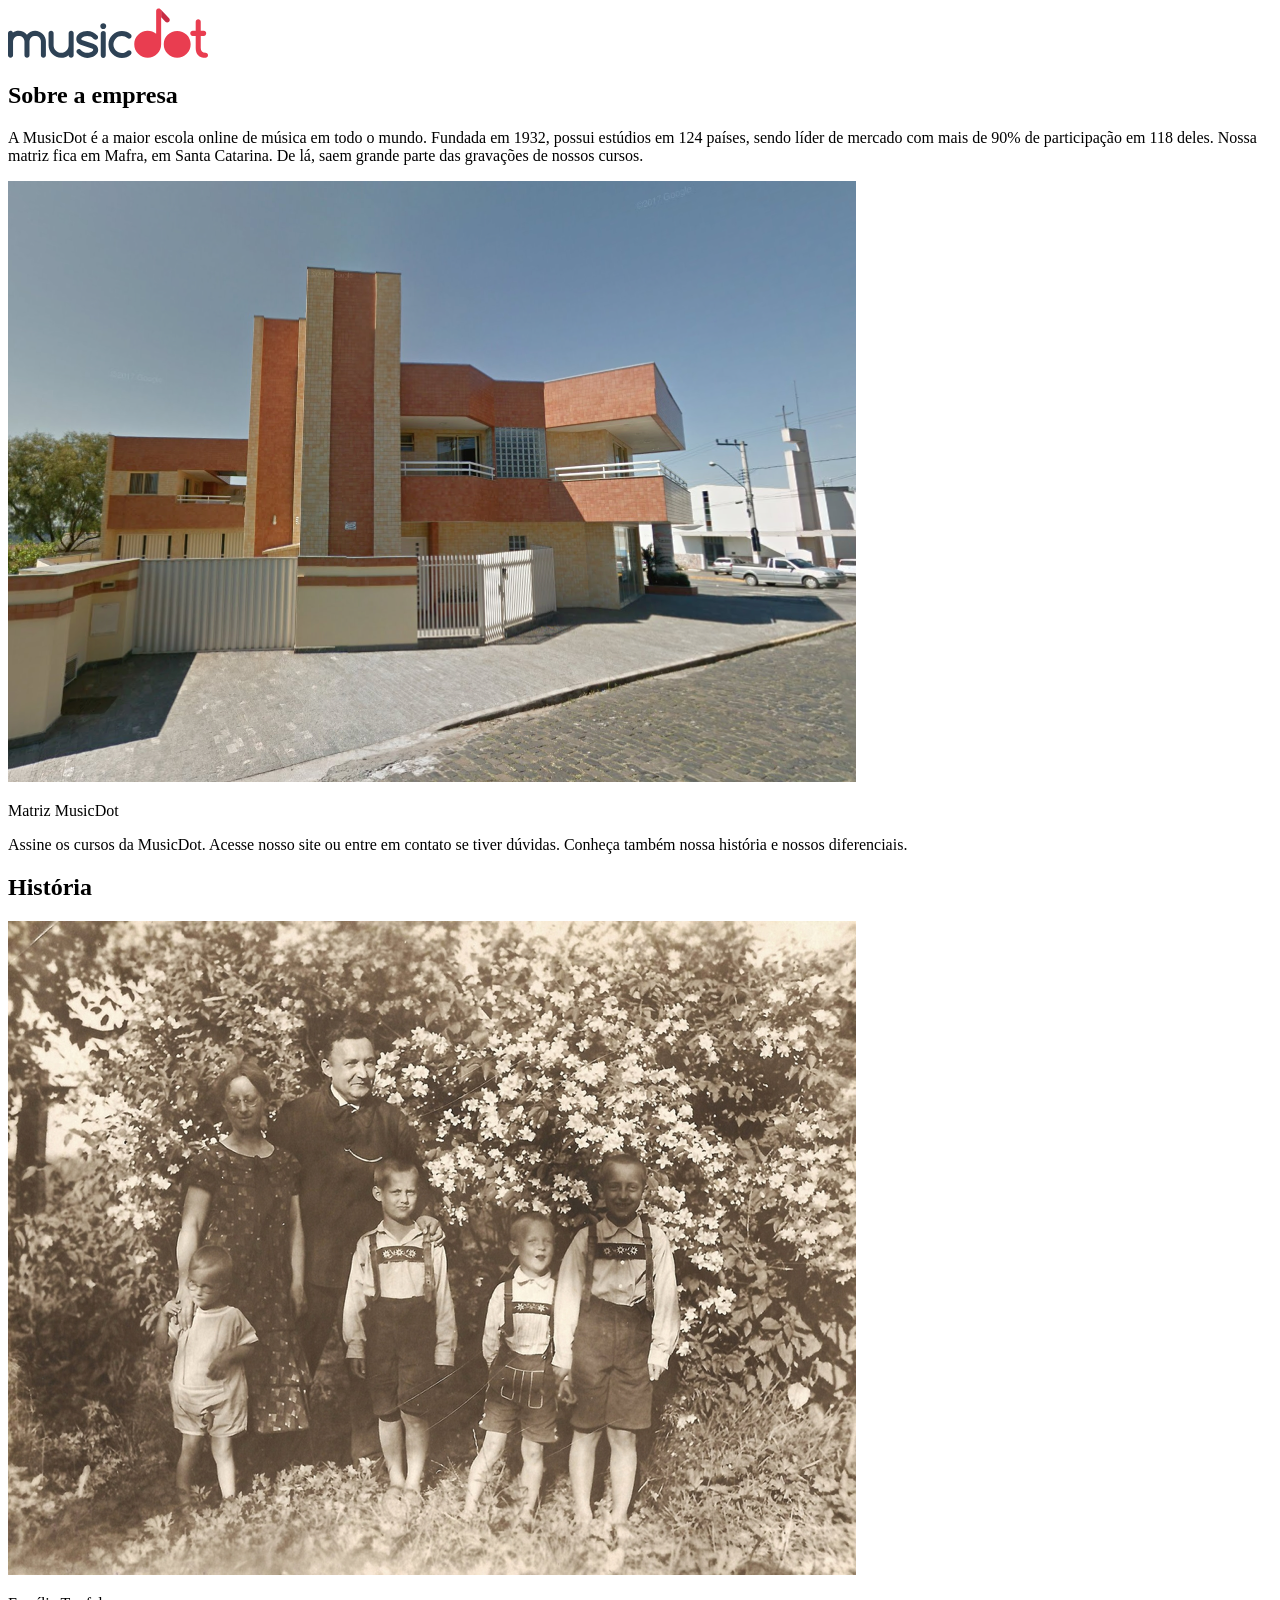
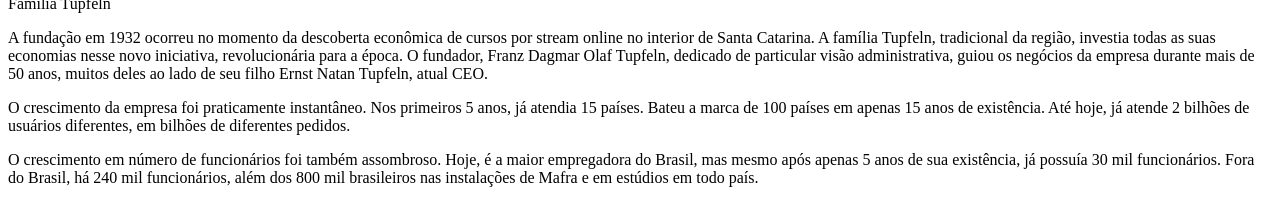
==== sobre.html @ a7ab447a "Update sobre.html" ====
<!DOCTYPE html>
<html lang="pt-BR">
<head>
  <meta charset="UTF-8">
  <meta name="viewport" content="width=device-width, initial-scale=1.0">
  <title>MusicDot | Sobre a empresa</title>
  <link <link rel="icon" href="img/favicon.ico" type="image/x-icon">
</head>
<body>

  <header>
    <img src="img/logo.svg" alt="Logo MusicDot" class="logo">
  </header>

  <main>
    <section class="sobre">
      <h2>Sobre a empresa</h2>
      <p>
        A MusicDot é a maior escola online de música em todo o mundo. Fundada em 1932, possui estúdios em 124 países, sendo líder de mercado com mais de 90% de participação em 118 deles. 
        Nossa matriz fica em Mafra, em Santa Catarina. De lá, saem grande parte das gravações de nossos cursos.
      </p>
      <img src="img/matriz-musicdot.png" alt="Matriz MusicDot" class="imagem">
      <p class="legenda">Matriz MusicDot</p>
      <p>
        Assine os cursos da MusicDot. Acesse nosso site ou entre em contato se tiver dúvidas. Conheça também nossa história e nossos diferenciais.
      </p>
    </section>

    <section class="historia">
      <h2>História</h2>
      <img src="img/familia-tupfeln.jpg" alt="Família Tupfeln" class="imagem">
      <p class="legenda">Família Tupfeln</p>
      <p>
        A fundação em 1932 ocorreu no momento da descoberta econômica de cursos por stream online no interior de Santa Catarina. A família Tupfeln, tradicional da região, investia todas as suas economias nesse novo iniciativa, revolucionária para a época.
        O fundador, Franz Dagmar Olaf Tupfeln, dedicado de particular visão administrativa, guiou os negócios da empresa durante mais de 50 anos, muitos deles ao lado de seu filho Ernst Natan Tupfeln, atual CEO.
      </p>
      <p>
        O crescimento da empresa foi praticamente instantâneo. Nos primeiros 5 anos, já atendia 15 países. Bateu a marca de 100 países em apenas 15 anos de existência. Até hoje, já atende 2 bilhões de usuários diferentes, em bilhões de diferentes pedidos.
      </p>
      <p>
        O crescimento em número de funcionários foi também assombroso. Hoje, é a maior empregadora do Brasil, mas mesmo após apenas 5 anos de sua existência, já possuía 30 mil funcionários. Fora do Brasil, há 240 mil funcionários, além dos 800 mil brasileiros nas instalações de Mafra e em estúdios em todo país.
      </p>
    </section>
  </main>

</body>
</html>
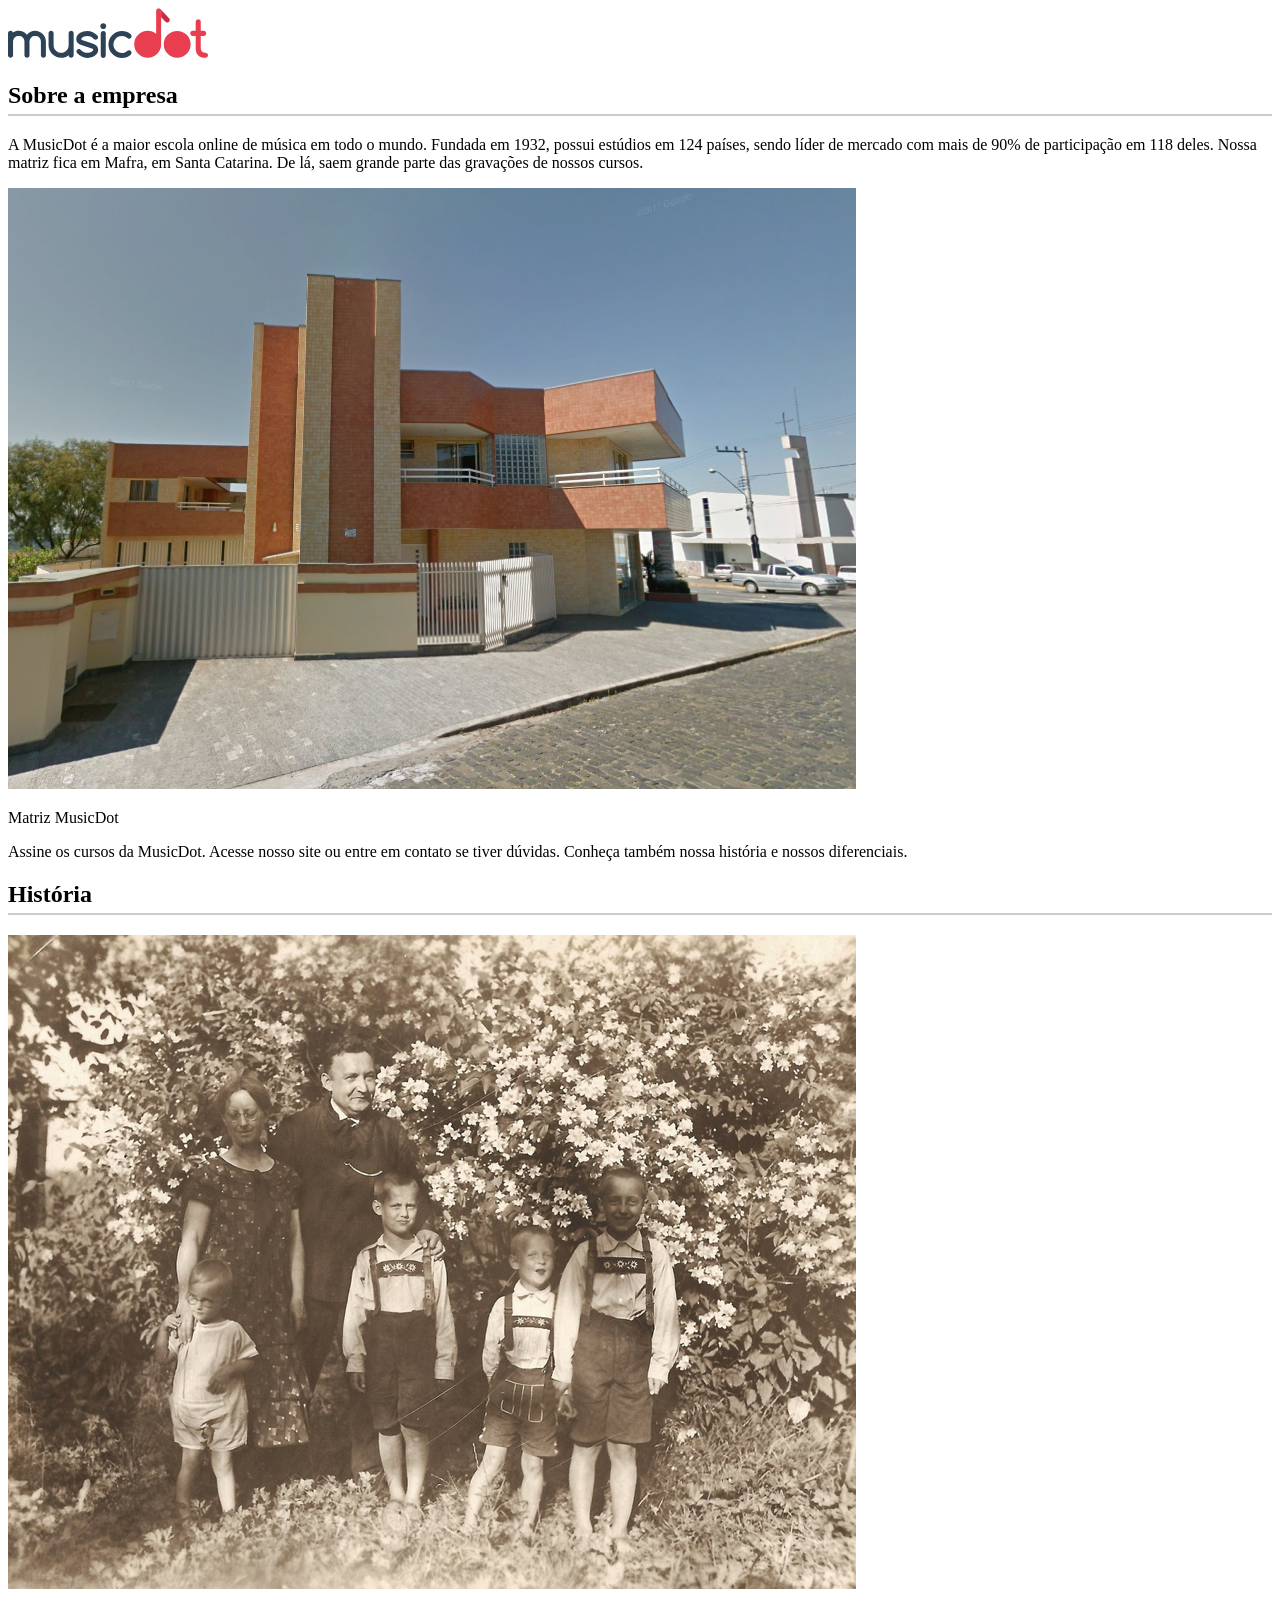
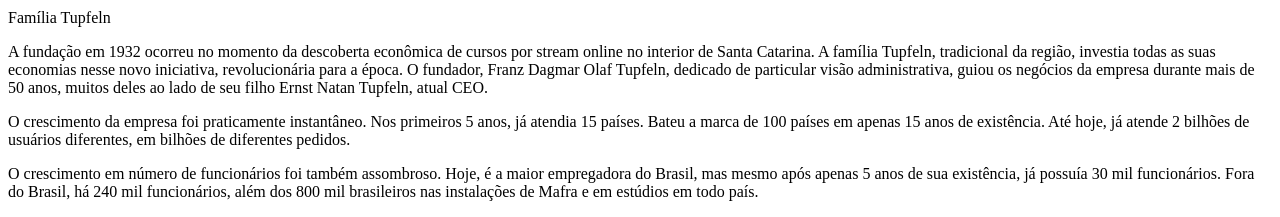
==== commit c3d55eaa: "Update sobre.html" ====
--- a/sobre.html
+++ b/sobre.html
@@ -5,6 +5,7 @@
   <meta name="viewport" content="width=device-width, initial-scale=1.0">
   <title>MusicDot | Sobre a empresa</title>
   <link <link rel="icon" href="img/favicon.ico" type="image/x-icon">
+<link rel="stylesheet" href="css/style.css">
 </head>
 <body>
 
--- a/css/style.css
+++ b/css/style.css
@@ -0,0 +1,19 @@
+h1 {
+    color: #3D3D3D;
+    background-color: #E1EDF2;
+}
+
+h2, h3, h4, h5, h6 {
+    border-bottom: 2px solid #ccc;
+    padding-bottom: 5px;
+}
+
+figure {
+    display: flex;
+    flex-direction: column;
+    align-items: center;
+    background-color: whitesmoke;
+    color: lightgrey;
+    padding: 10px;
+    margin: 10px 0;
+}
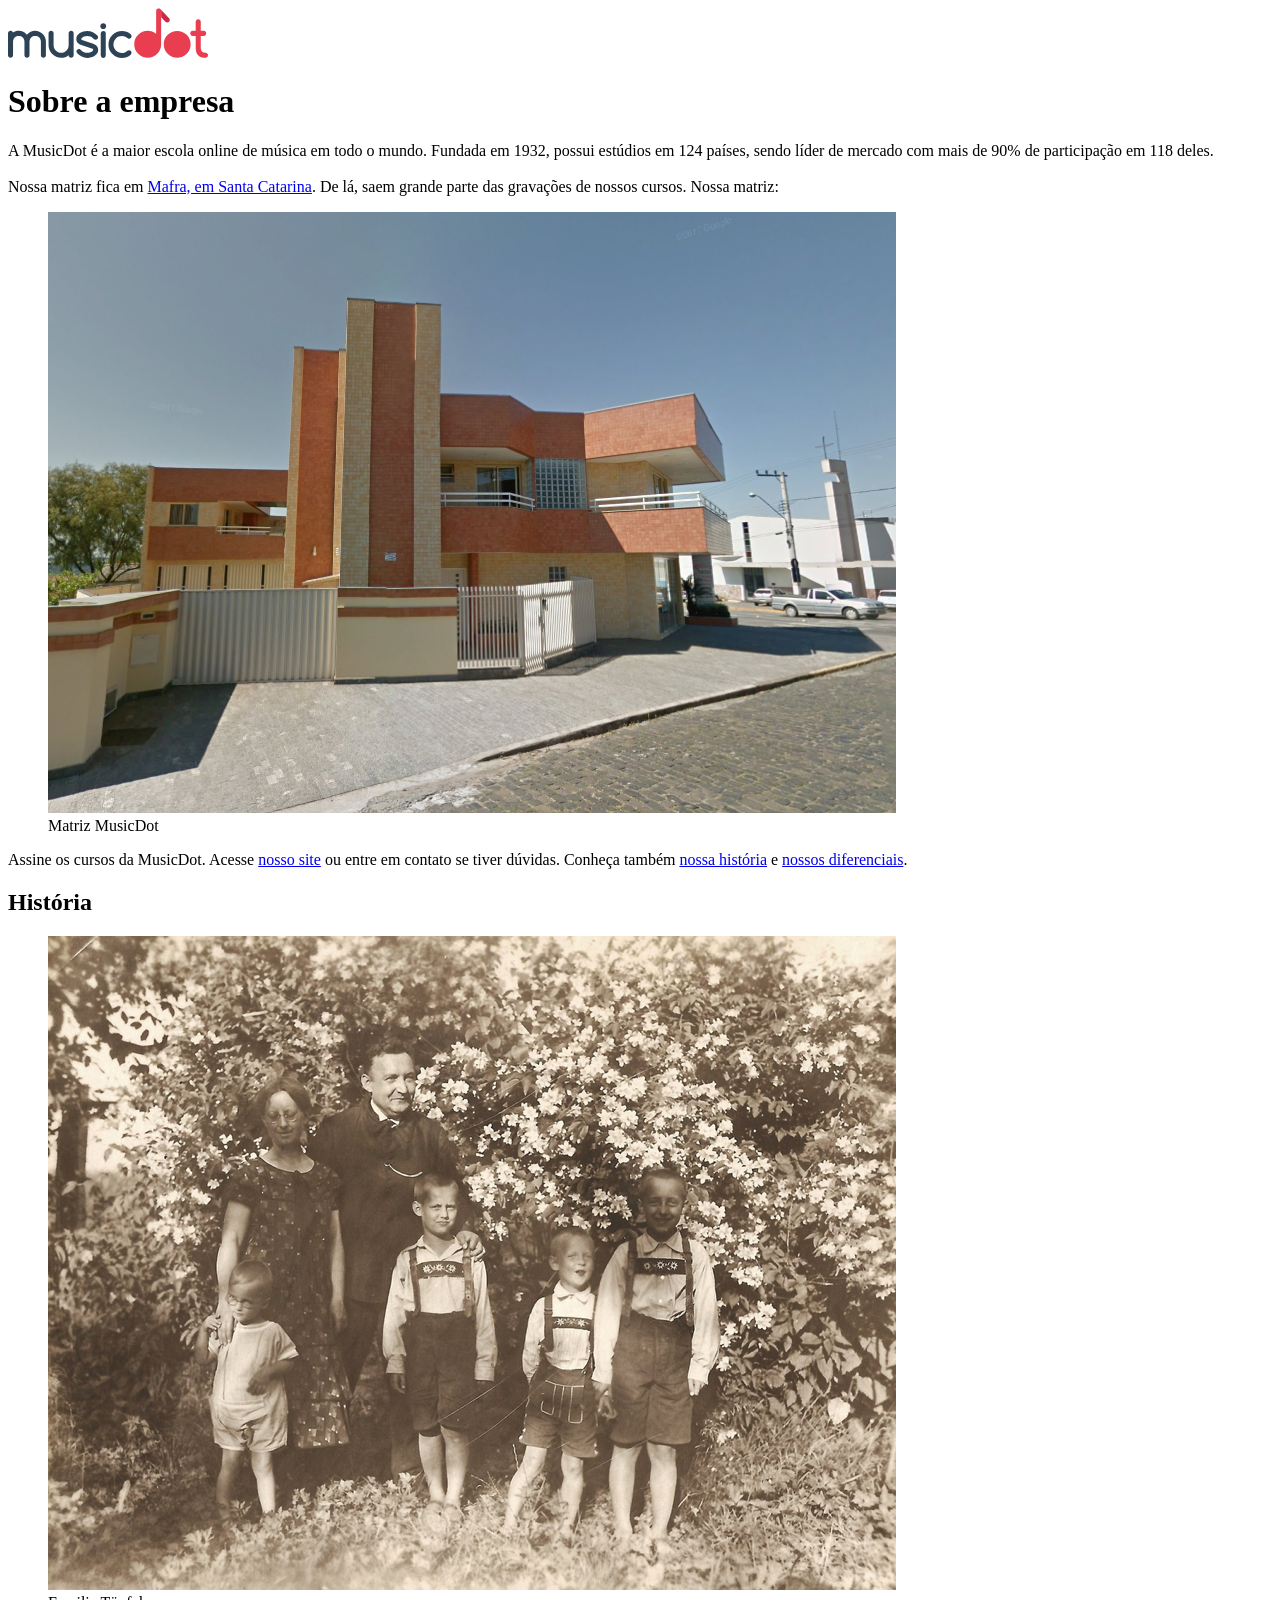
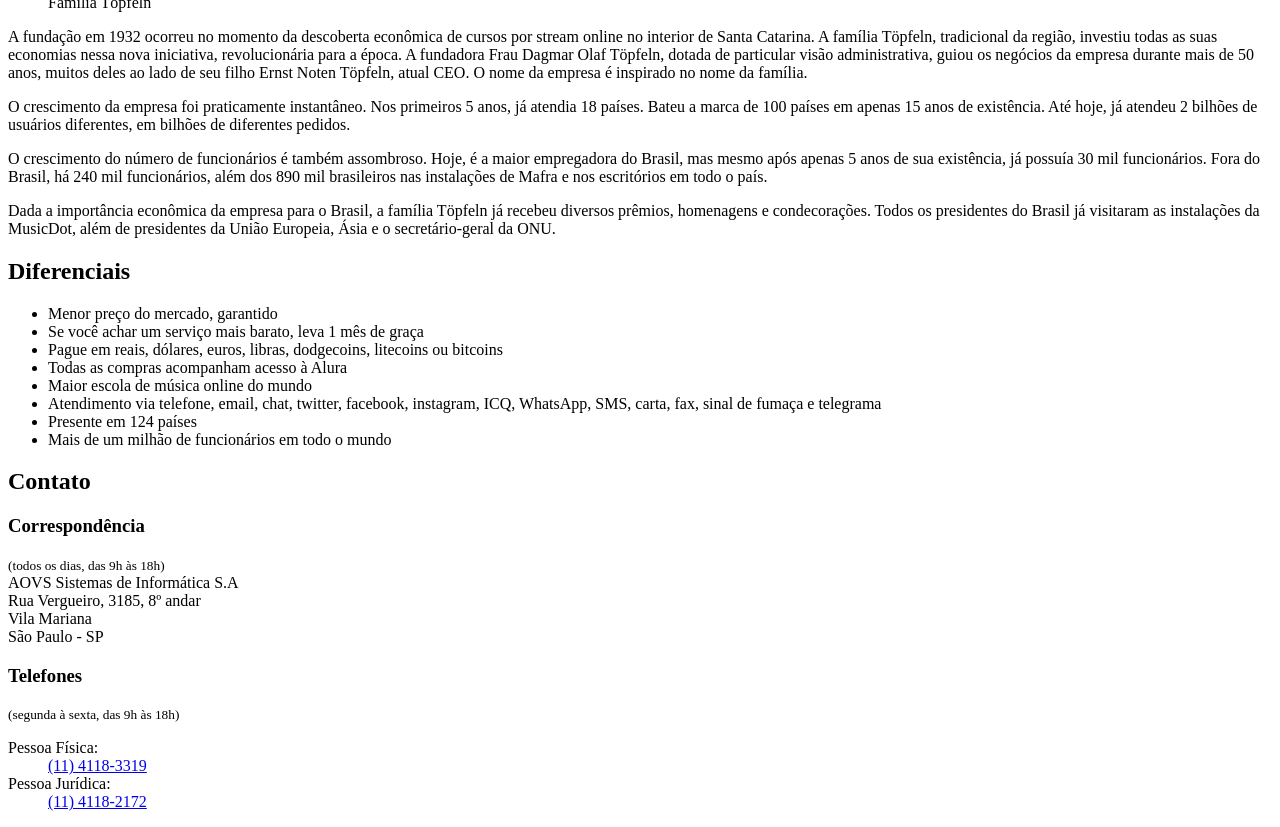
==== commit 855cafbd: "Atualização music dot" ====
--- a/sobre.html
+++ b/sobre.html
@@ -1,48 +1,82 @@
-<!DOCTYPE html>
-<html lang="pt-BR">
-<head>
-  <meta charset="UTF-8">
-  <meta name="viewport" content="width=device-width, initial-scale=1.0">
-  <title>MusicDot | Sobre a empresa</title>
-  <link <link rel="icon" href="img/favicon.ico" type="image/x-icon">
-<link rel="stylesheet" href="css/style.css">
-</head>
-<body>
-
-  <header>
-    <img src="img/logo.svg" alt="Logo MusicDot" class="logo">
-  </header>
-
-  <main>
-    <section class="sobre">
-      <h2>Sobre a empresa</h2>
-      <p>
-        A MusicDot é a maior escola online de música em todo o mundo. Fundada em 1932, possui estúdios em 124 países, sendo líder de mercado com mais de 90% de participação em 118 deles. 
-        Nossa matriz fica em Mafra, em Santa Catarina. De lá, saem grande parte das gravações de nossos cursos.
-      </p>
-      <img src="img/matriz-musicdot.png" alt="Matriz MusicDot" class="imagem">
-      <p class="legenda">Matriz MusicDot</p>
-      <p>
-        Assine os cursos da MusicDot. Acesse nosso site ou entre em contato se tiver dúvidas. Conheça também nossa história e nossos diferenciais.
-      </p>
-    </section>
-
-    <section class="historia">
-      <h2>História</h2>
-      <img src="img/familia-tupfeln.jpg" alt="Família Tupfeln" class="imagem">
-      <p class="legenda">Família Tupfeln</p>
-      <p>
-        A fundação em 1932 ocorreu no momento da descoberta econômica de cursos por stream online no interior de Santa Catarina. A família Tupfeln, tradicional da região, investia todas as suas economias nesse novo iniciativa, revolucionária para a época.
-        O fundador, Franz Dagmar Olaf Tupfeln, dedicado de particular visão administrativa, guiou os negócios da empresa durante mais de 50 anos, muitos deles ao lado de seu filho Ernst Natan Tupfeln, atual CEO.
-      </p>
-      <p>
-        O crescimento da empresa foi praticamente instantâneo. Nos primeiros 5 anos, já atendia 15 países. Bateu a marca de 100 países em apenas 15 anos de existência. Até hoje, já atende 2 bilhões de usuários diferentes, em bilhões de diferentes pedidos.
-      </p>
-      <p>
-        O crescimento em número de funcionários foi também assombroso. Hoje, é a maior empregadora do Brasil, mas mesmo após apenas 5 anos de sua existência, já possuía 30 mil funcionários. Fora do Brasil, há 240 mil funcionários, além dos 800 mil brasileiros nas instalações de Mafra e em estúdios em todo país.
-      </p>
-    </section>
-  </main>
-
-</body>
-</html>
+<!DOCTYPE html>
+<html lang="pt-br">
+<head>
+    <meta charset="UTF-8">
+    <meta name="viewport" content="width=device-width, initial-scale=1.0">
+    <title>Sobre MusicDot</title>
+    <link rel="icon" href="img/favicon.ico" type="image/x-icon">
+    <link rel="stylesheet" href="sobre.css">
+    
+</head>
+<body>
+    
+
+    <img src="img/logo.svg" alt="Logo da MusicDot com o texto 'music' em cinza e 'dot' em vermelho com d sendo estilizado para parecer uma nota musical">
+
+    <h1 class="coloridos" >Sobre a empresa</h1>
+
+    <p>A MusicDot é a maior escola online de música em todo o mundo. Fundada em 1932, possui estúdios em 124 países, sendo líder de mercado com mais de 90% de participação em 118 deles. <br><br>Nossa matriz fica em <a href=" http://maps.google.com.br/?q=190,GabrielDequech,Mafra,SC
+">Mafra, em Santa Catarina</a>. De lá, saem grande parte das gravações de nossos cursos. Nossa matriz:</p>
+
+    <figure id="matriz">
+    <img src="img/matriz-musicdot.png" alt="Prédio moderno da matriz da MusicDot em Mafra, Santa Catarina, com fachada em tons de bege e laranja, portão branco e calçada de pedras">
+    <figcaption>Matriz MusicDot</figcaption>
+    </figure>
+
+    <p>Assine os cursos da MusicDot. Acesse <a href="index.html">nosso site</a> ou entre em contato se tiver dúvidas. Conheça também <a href="#H">nossa história</a> e <a href="#d">nossos diferenciais</a>.</p>
+
+    <h2 id="H">História</h2>
+
+    <figure id="familia">
+        <img src="img/familia-tupfeln.jpg" alt="Fotografia antiga em sépia da família Töpfeln com seis pessoas posando ao ar livre, em frente a um arbusto florido. Três crianças estão vestindo roupas tradicionais alemãs.">
+        <figcaption>Familia Töpfeln</figcaption>
+    </figure>
+
+    <p>A fundação em 1932 ocorreu no momento da descoberta econômica de cursos por stream online no interior de Santa Catarina. A família Töpfeln, tradicional da região, investiu todas as suas economias nessa nova iniciativa, revolucionária para a época. A fundadora Frau Dagmar Olaf Töpfeln, dotada de particular visão administrativa, guiou os negócios da empresa durante mais de 50 anos, muitos deles ao lado de seu filho Ernst Noten Töpfeln, atual CEO. O nome da empresa é inspirado no nome da família.</p>
+    <p>O crescimento da empresa foi praticamente instantâneo. Nos primeiros 5 anos, já atendia 18 países. Bateu a marca de 100 países em apenas 15 anos de existência. Até hoje, já atendeu 2 bilhões de usuários diferentes, em bilhões de diferentes pedidos.</p>
+    <p>O crescimento do número de funcionários é também assombroso. Hoje, é a maior empregadora do Brasil, mas mesmo após apenas 5 anos de sua existência, já possuía 30 mil funcionários. Fora do Brasil, há 240 mil funcionários, além dos 890 mil brasileiros nas instalações de Mafra e nos escritórios em todo o país.</p>
+    <p>Dada a importância econômica da empresa para o Brasil, a família Töpfeln já recebeu diversos prêmios, homenagens e condecorações. Todos os presidentes do Brasil já visitaram as instalações da MusicDot, além de presidentes da União Europeia, Ásia e o secretário-geral da ONU.</p>
+    <h2 id="d">Diferenciais</h2>
+    <ul>
+        <li>Menor preço do mercado, garantido</li>
+        <li>Se você achar um serviço mais barato, leva 1 mês de graça</li>
+        <li>Pague em reais, dólares, euros, libras, dodgecoins, litecoins ou bitcoins</li>
+        <li>Todas as compras acompanham acesso à Alura</li>
+        <li>Maior escola de música online do mundo</li>
+        <li>Atendimento via telefone, email, chat, twitter, facebook, instagram, ICQ, WhatsApp, SMS, carta, fax, sinal de fumaça e telegrama</li>
+        <li>Presente em 124 países</li>
+        <li>Mais de um milhão de funcionários em todo o mundo</li>
+    </ul>
+
+    <h2 class="coloridos">Contato</h2>
+    <section>
+    <h3>Correspondência</h3>   
+  
+    <p>
+        <small>(todos os dias, das 9h às 18h)</small><br>
+        AOVS Sistemas de Informática S.A <br>
+        Rua Vergueiro, 3185, 8º andar<br>
+        Vila Mariana<br>
+        São Paulo - SP
+    </p>
+</section>
+
+<section>
+  <h3>Telefones</h3>
+  <small>(segunda à sexta, das 9h às 18h)</small>
+  <dl>
+    <dt>Pessoa Física:</dt>
+    <dd><a href="tel:+551141183319">(11) 4118-3319</a></dd>
+    <dt>Pessoa Jurídica:</dt>
+    <dd><a href="tel:+551141182172">(11) 4118-2172</a></dd>
+  </dl>
+</section>
+
+</body>
+</html>
+
+
+
+
+
+
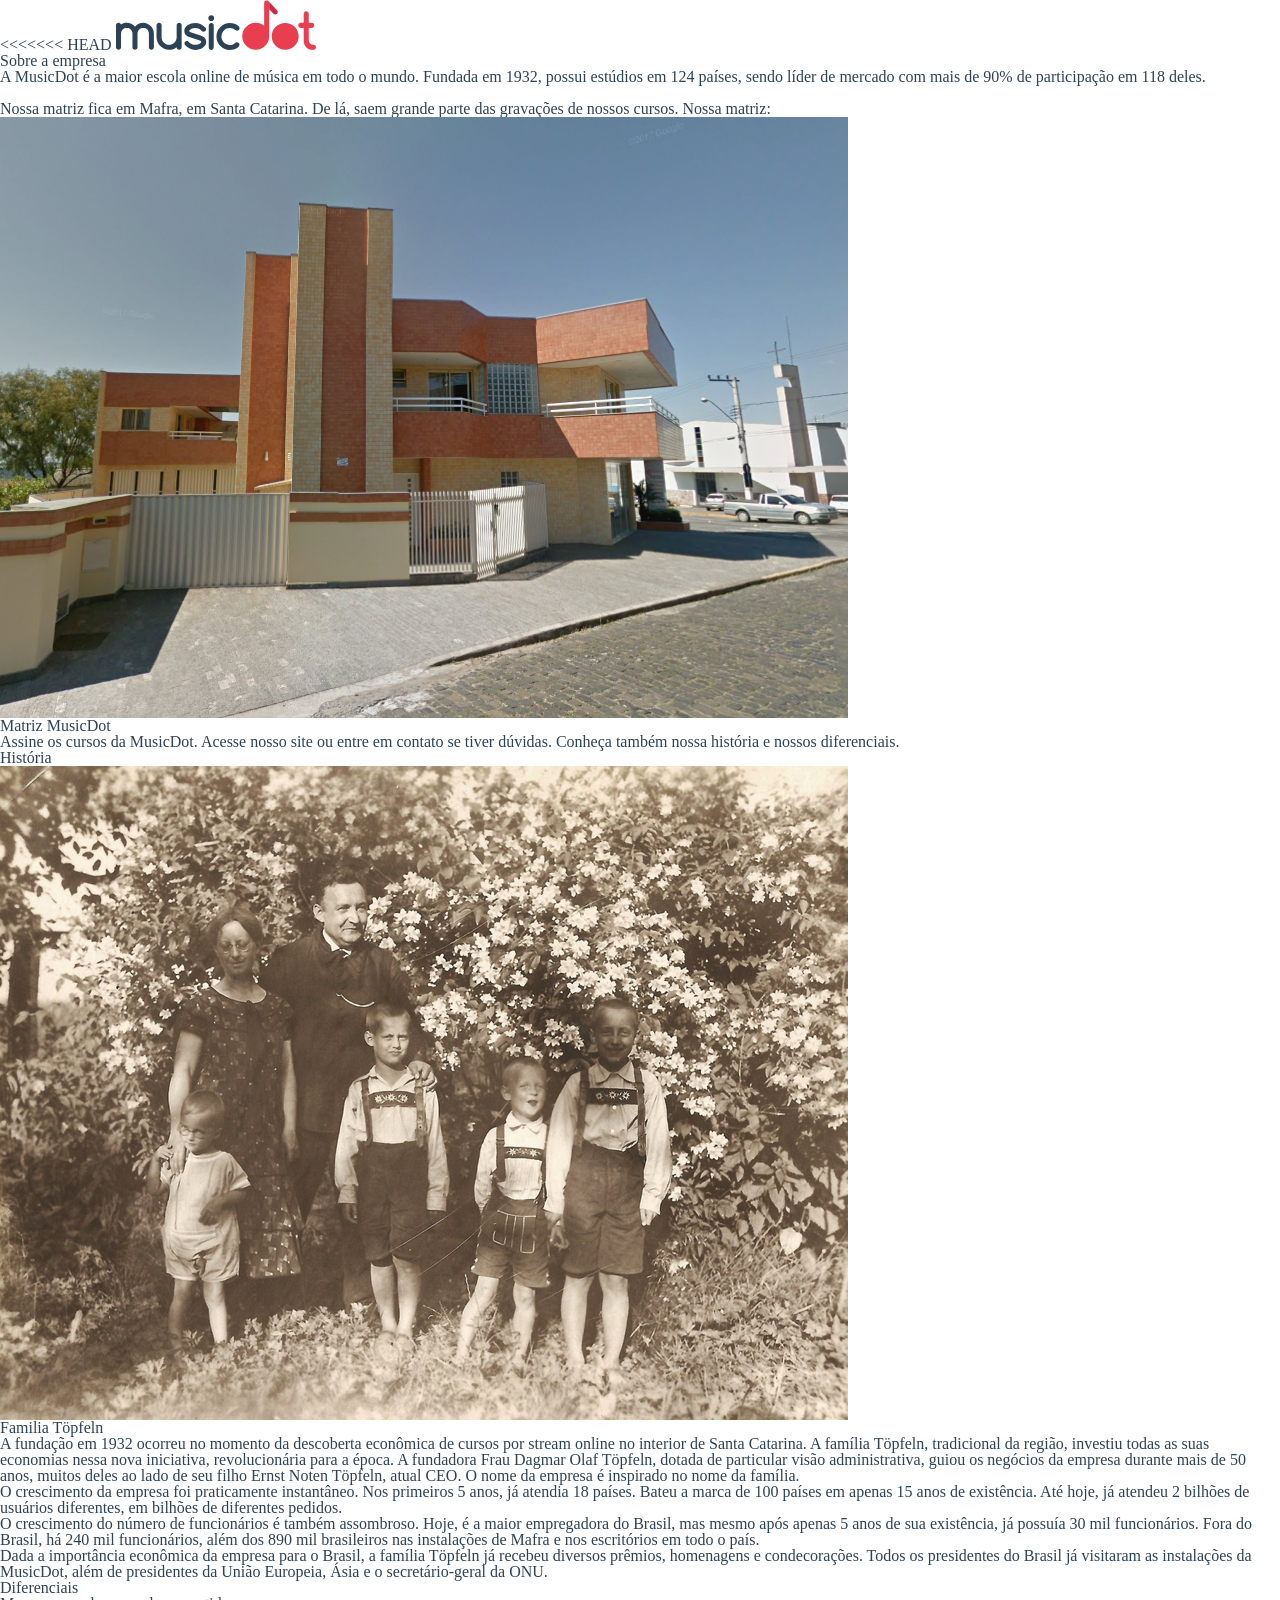
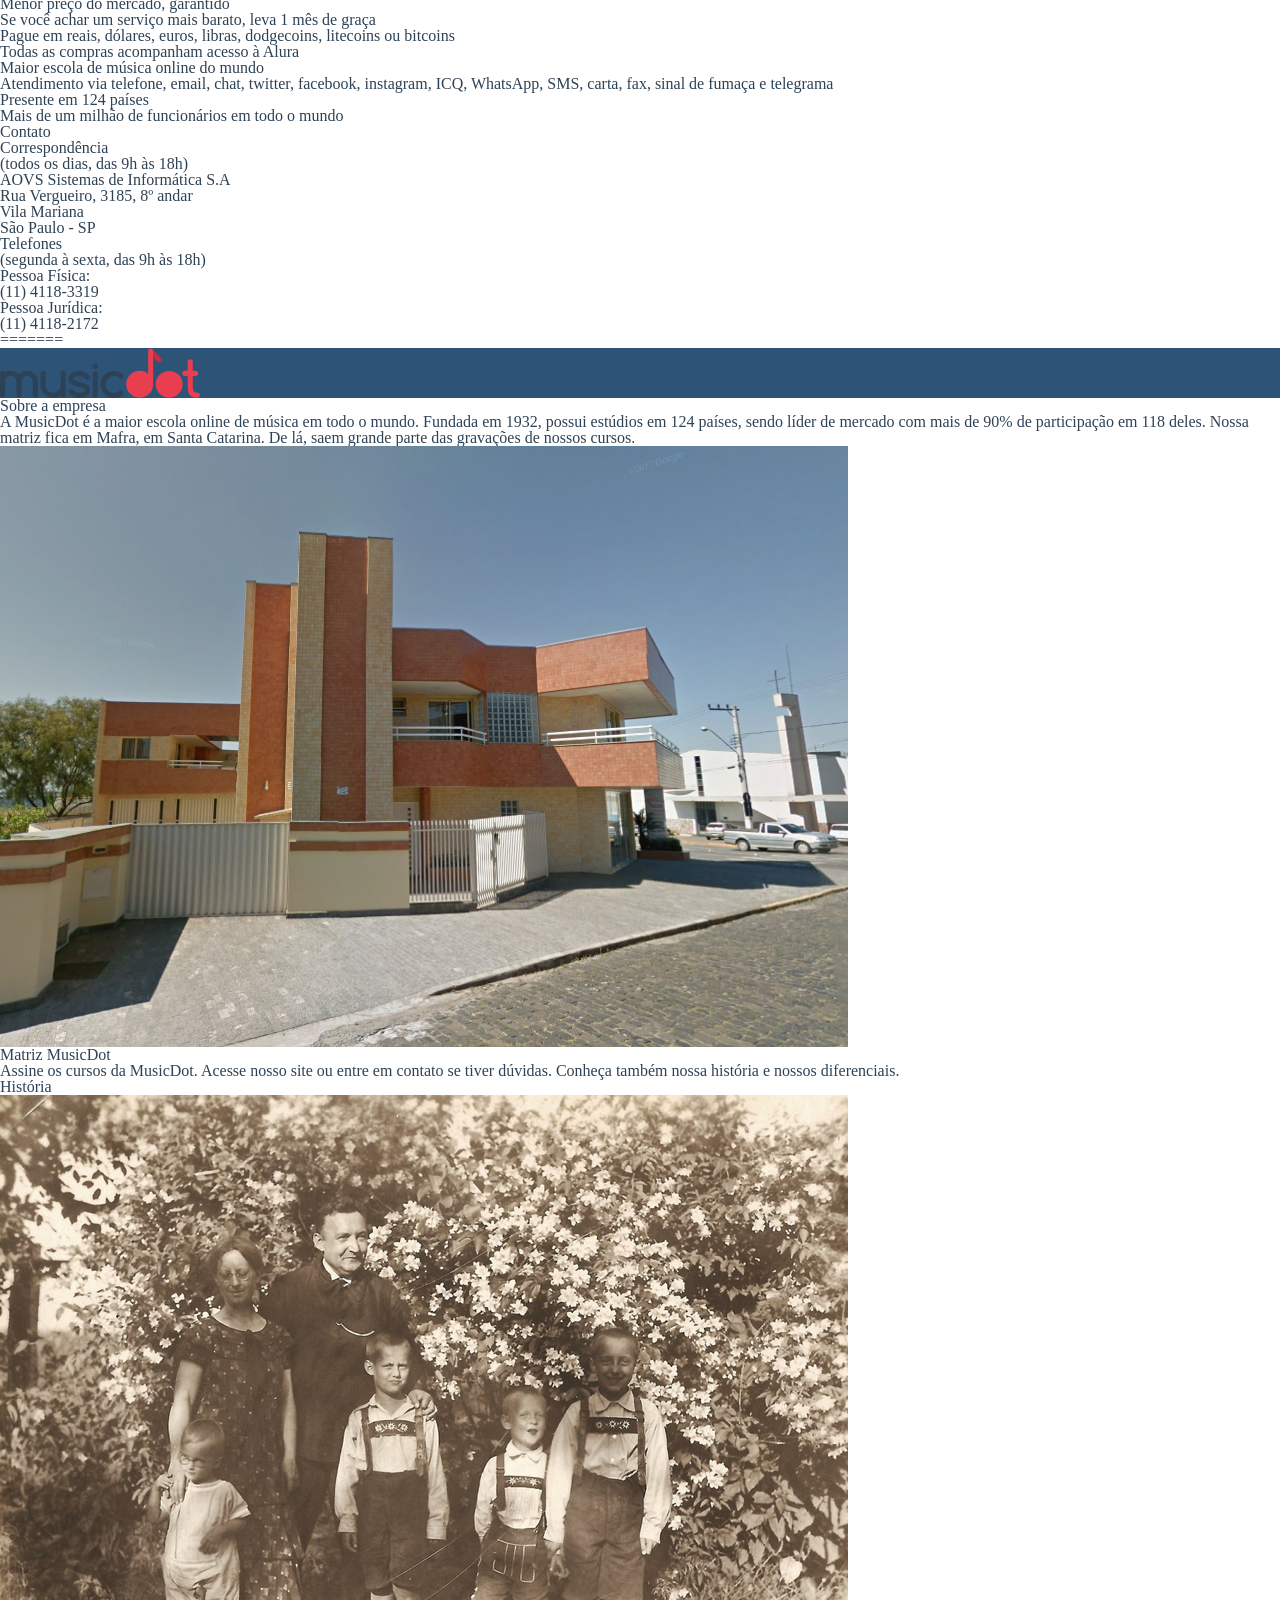
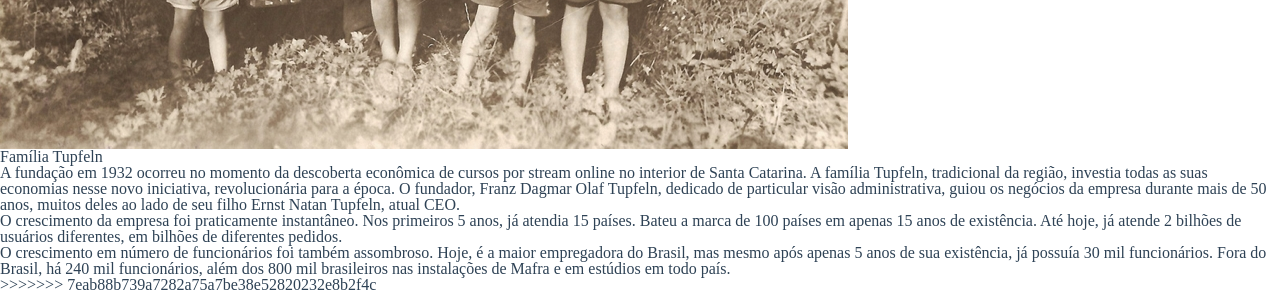
==== commit 4caab0ff: "Atualização music dot" ====
--- a/sobre.html
+++ b/sobre.html
@@ -1,3 +1,4 @@
+<<<<<<< HEAD
 <!DOCTYPE html>
 <html lang="pt-br">
 <head>
@@ -80,3 +81,53 @@
 
 
 
+=======
+<!DOCTYPE html>
+<html lang="pt-BR">
+<head>
+  <meta charset="UTF-8">
+  <meta name="viewport" content="width=device-width, initial-scale=1.0">
+  <title>MusicDot | Sobre a empresa</title>
+  <link <link rel="icon" href="img/favicon.ico" type="image/x-icon">
+<link rel="stylesheet" href="css/style.css">
+</head>
+<body>
+
+  <header>
+    <img src="img/logo.svg" alt="Logo MusicDot" class="logo">
+  </header>
+
+  <main>
+    <section class="sobre">
+      <h2>Sobre a empresa</h2>
+      <p>
+        A MusicDot é a maior escola online de música em todo o mundo. Fundada em 1932, possui estúdios em 124 países, sendo líder de mercado com mais de 90% de participação em 118 deles. 
+        Nossa matriz fica em Mafra, em Santa Catarina. De lá, saem grande parte das gravações de nossos cursos.
+      </p>
+      <img src="img/matriz-musicdot.png" alt="Matriz MusicDot" class="imagem">
+      <p class="legenda">Matriz MusicDot</p>
+      <p>
+        Assine os cursos da MusicDot. Acesse nosso site ou entre em contato se tiver dúvidas. Conheça também nossa história e nossos diferenciais.
+      </p>
+    </section>
+
+    <section class="historia">
+      <h2>História</h2>
+      <img src="img/familia-tupfeln.jpg" alt="Família Tupfeln" class="imagem">
+      <p class="legenda">Família Tupfeln</p>
+      <p>
+        A fundação em 1932 ocorreu no momento da descoberta econômica de cursos por stream online no interior de Santa Catarina. A família Tupfeln, tradicional da região, investia todas as suas economias nesse novo iniciativa, revolucionária para a época.
+        O fundador, Franz Dagmar Olaf Tupfeln, dedicado de particular visão administrativa, guiou os negócios da empresa durante mais de 50 anos, muitos deles ao lado de seu filho Ernst Natan Tupfeln, atual CEO.
+      </p>
+      <p>
+        O crescimento da empresa foi praticamente instantâneo. Nos primeiros 5 anos, já atendia 15 países. Bateu a marca de 100 países em apenas 15 anos de existência. Até hoje, já atende 2 bilhões de usuários diferentes, em bilhões de diferentes pedidos.
+      </p>
+      <p>
+        O crescimento em número de funcionários foi também assombroso. Hoje, é a maior empregadora do Brasil, mas mesmo após apenas 5 anos de sua existência, já possuía 30 mil funcionários. Fora do Brasil, há 240 mil funcionários, além dos 800 mil brasileiros nas instalações de Mafra e em estúdios em todo país.
+      </p>
+    </section>
+  </main>
+
+</body>
+</html>
+>>>>>>> 7eab88b739a7282a75a7be38e52820232e8b2f4c
--- a/css/style.css
+++ b/css/style.css
@@ -0,0 +1,63 @@
+body{
+
+	font-family: 'Montserrat', sans-serif;
+    color: #2e4255;
+   
+}
+
+header{
+    background-color: #2D5377;
+    color: #FFF;
+}
+
+a {
+  color: inherit;
+  text-decoration: inherit;
+}
+
+
+
+
+html, body, div, span, applet, object, iframe,
+h1, h2, h3, h4, h5, h6, p, blockquote, pre,
+a, abbr, acronym, address, big, cite, code,
+del, dfn, em, img, ins, kbd, q, s, samp,
+small, strike, strong, sub, sup, tt, var,
+b, u, i, center,
+dl, dt, dd, ol, ul, li,
+fieldset, form, label, legend,
+table, caption, tbody, tfoot, thead, tr, th, td,
+article, aside, canvas, details, embed, 
+figure, figcaption, footer, header, hgroup, 
+menu, nav, output, ruby, section, summary,
+time, mark, audio, video {
+	margin: 0;
+	padding: 0;
+	border: 0;
+	font-size: 100%;
+	font: inherit;
+	vertical-align: baseline;
+}
+
+article, aside, details, figcaption, figure, 
+footer, header, hgroup, menu, nav, section {
+	display: block;
+}
+body {
+	line-height: 1;
+}
+ol, ul {
+	list-style: none;
+}
+blockquote, q {
+	quotes: none;
+}
+blockquote:before, blockquote:after,
+q:before, q:after {
+	content: '';
+	content: none;
+}
+table {
+	border-collapse: collapse;
+	border-spacing: 0;
+}
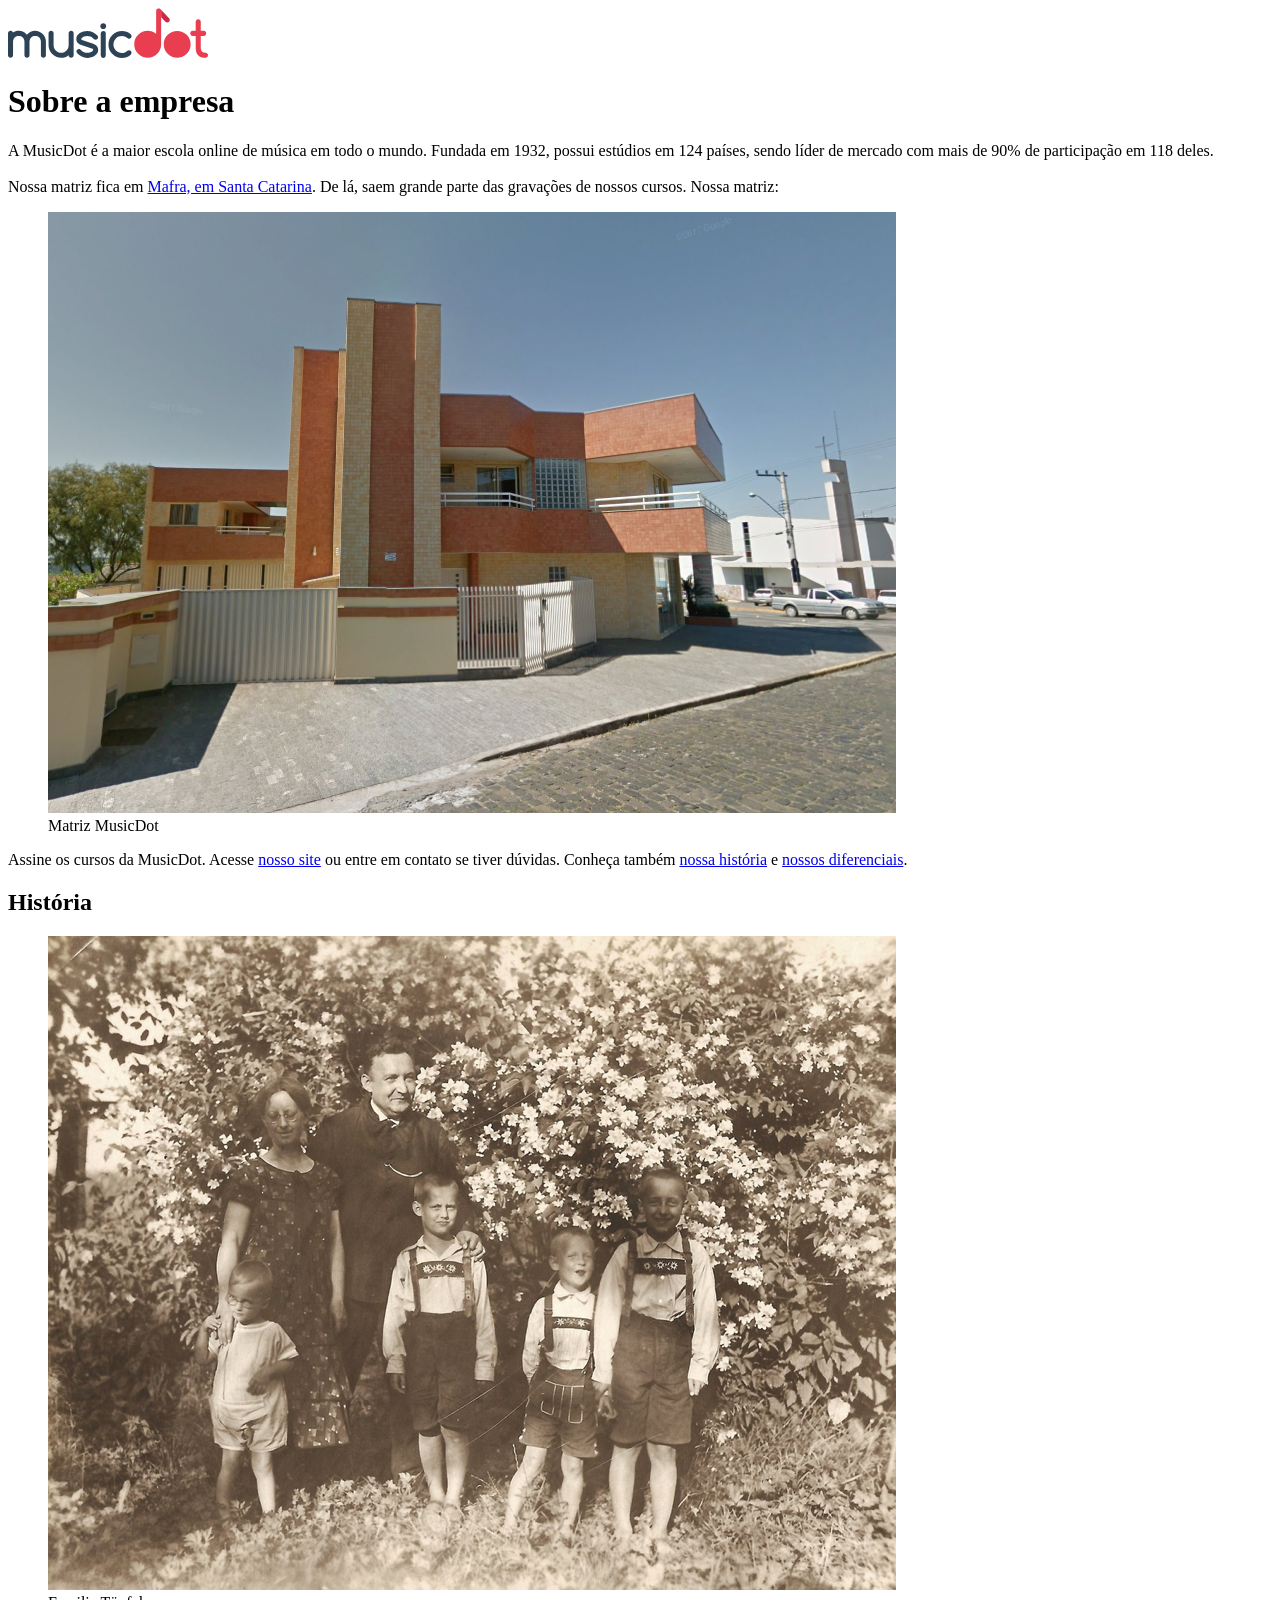
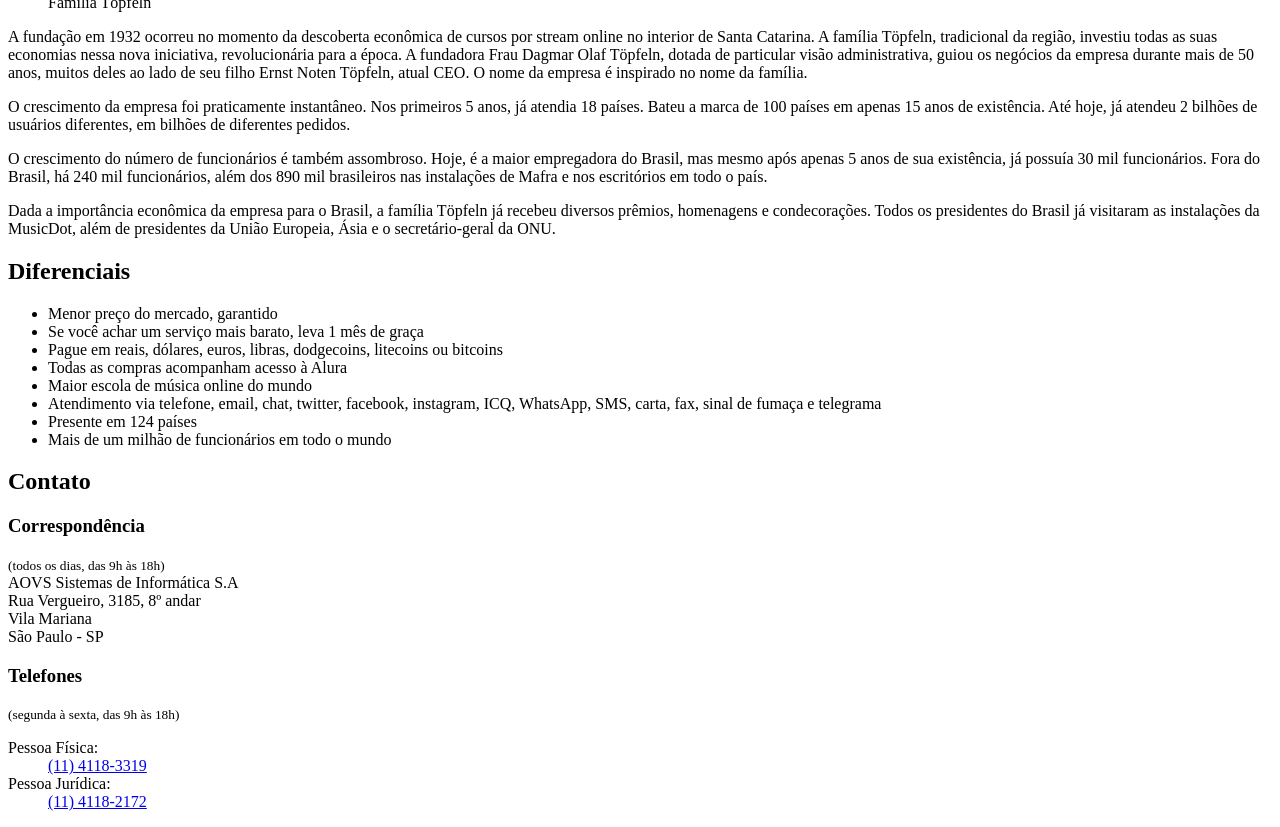
==== commit 42b93827: "Atualização music dot" ====
--- a/sobre.html
+++ b/sobre.html
@@ -1,4 +1,3 @@
-<<<<<<< HEAD
 <!DOCTYPE html>
 <html lang="pt-br">
 <head>
@@ -80,54 +79,3 @@
 
 
 
-
-=======
-<!DOCTYPE html>
-<html lang="pt-BR">
-<head>
-  <meta charset="UTF-8">
-  <meta name="viewport" content="width=device-width, initial-scale=1.0">
-  <title>MusicDot | Sobre a empresa</title>
-  <link <link rel="icon" href="img/favicon.ico" type="image/x-icon">
-<link rel="stylesheet" href="css/style.css">
-</head>
-<body>
-
-  <header>
-    <img src="img/logo.svg" alt="Logo MusicDot" class="logo">
-  </header>
-
-  <main>
-    <section class="sobre">
-      <h2>Sobre a empresa</h2>
-      <p>
-        A MusicDot é a maior escola online de música em todo o mundo. Fundada em 1932, possui estúdios em 124 países, sendo líder de mercado com mais de 90% de participação em 118 deles. 
-        Nossa matriz fica em Mafra, em Santa Catarina. De lá, saem grande parte das gravações de nossos cursos.
-      </p>
-      <img src="img/matriz-musicdot.png" alt="Matriz MusicDot" class="imagem">
-      <p class="legenda">Matriz MusicDot</p>
-      <p>
-        Assine os cursos da MusicDot. Acesse nosso site ou entre em contato se tiver dúvidas. Conheça também nossa história e nossos diferenciais.
-      </p>
-    </section>
-
-    <section class="historia">
-      <h2>História</h2>
-      <img src="img/familia-tupfeln.jpg" alt="Família Tupfeln" class="imagem">
-      <p class="legenda">Família Tupfeln</p>
-      <p>
-        A fundação em 1932 ocorreu no momento da descoberta econômica de cursos por stream online no interior de Santa Catarina. A família Tupfeln, tradicional da região, investia todas as suas economias nesse novo iniciativa, revolucionária para a época.
-        O fundador, Franz Dagmar Olaf Tupfeln, dedicado de particular visão administrativa, guiou os negócios da empresa durante mais de 50 anos, muitos deles ao lado de seu filho Ernst Natan Tupfeln, atual CEO.
-      </p>
-      <p>
-        O crescimento da empresa foi praticamente instantâneo. Nos primeiros 5 anos, já atendia 15 países. Bateu a marca de 100 países em apenas 15 anos de existência. Até hoje, já atende 2 bilhões de usuários diferentes, em bilhões de diferentes pedidos.
-      </p>
-      <p>
-        O crescimento em número de funcionários foi também assombroso. Hoje, é a maior empregadora do Brasil, mas mesmo após apenas 5 anos de sua existência, já possuía 30 mil funcionários. Fora do Brasil, há 240 mil funcionários, além dos 800 mil brasileiros nas instalações de Mafra e em estúdios em todo país.
-      </p>
-    </section>
-  </main>
-
-</body>
-</html>
->>>>>>> 7eab88b739a7282a75a7be38e52820232e8b2f4c
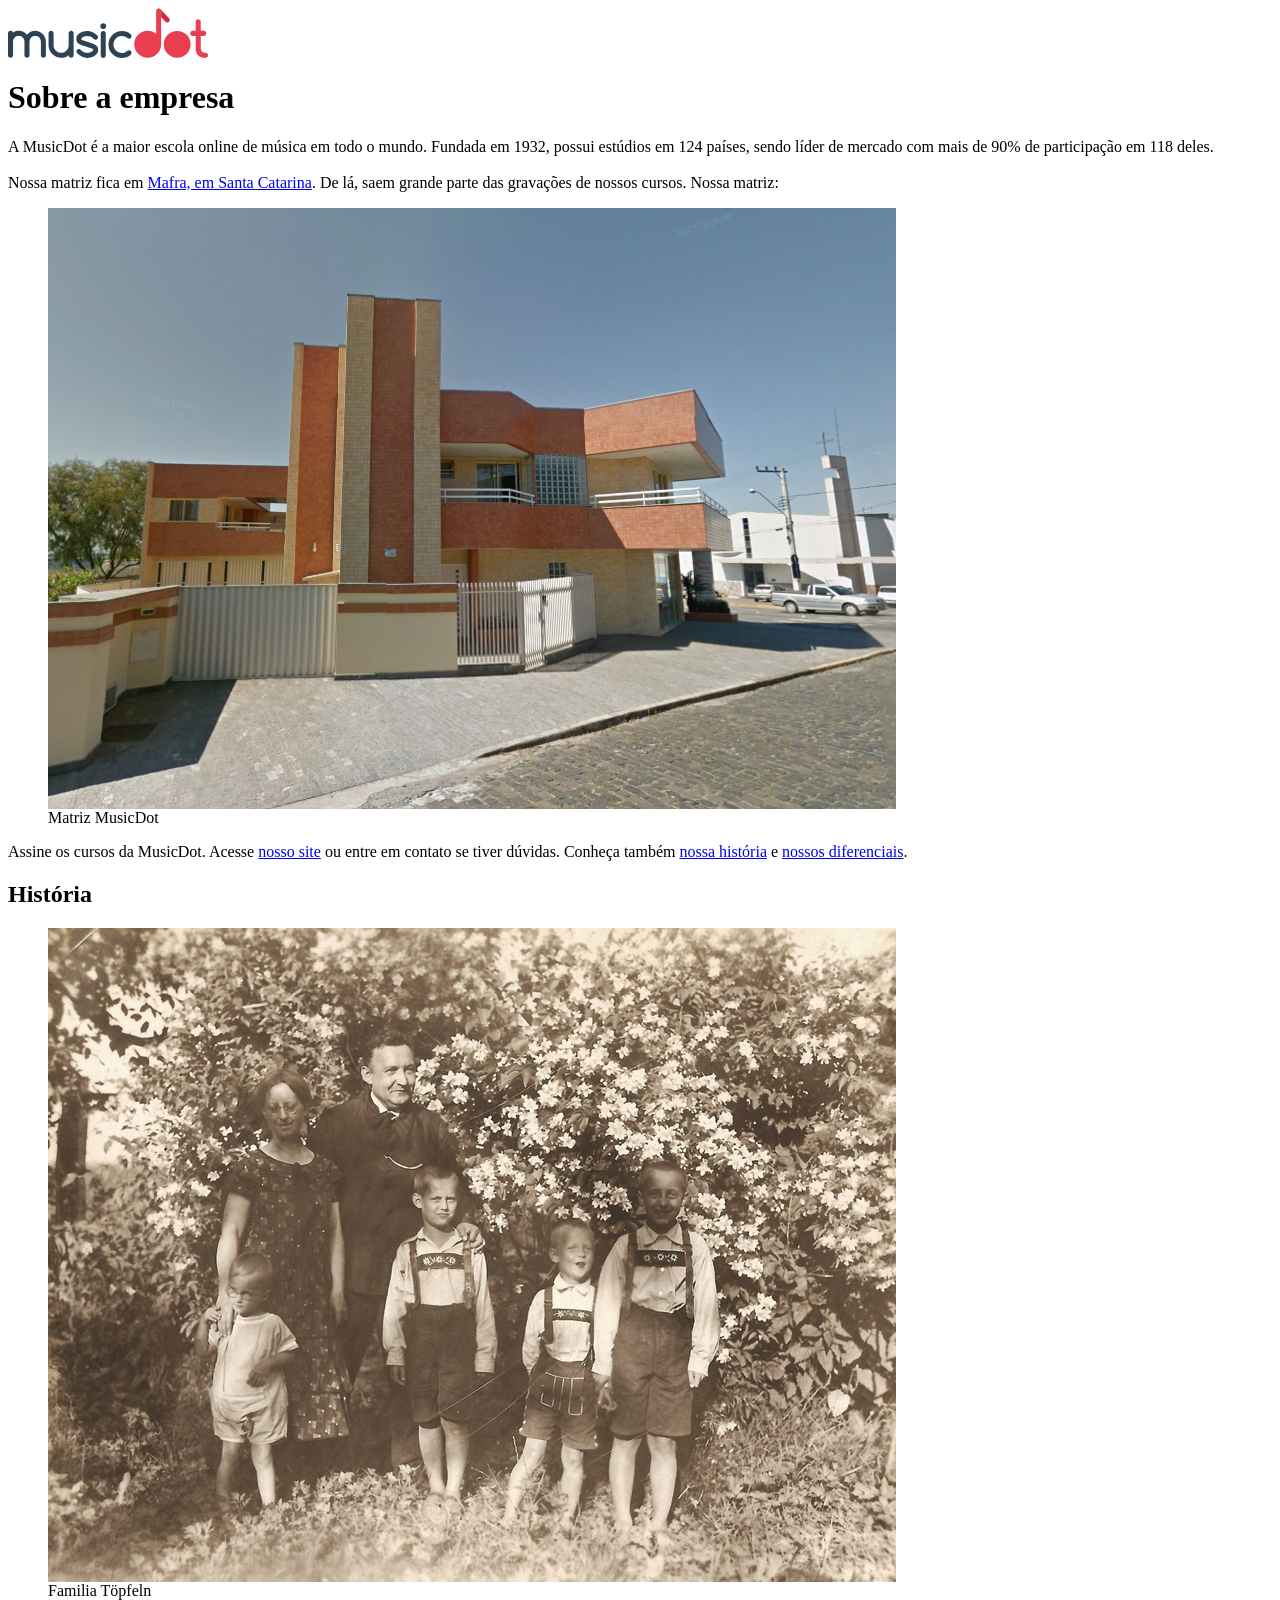
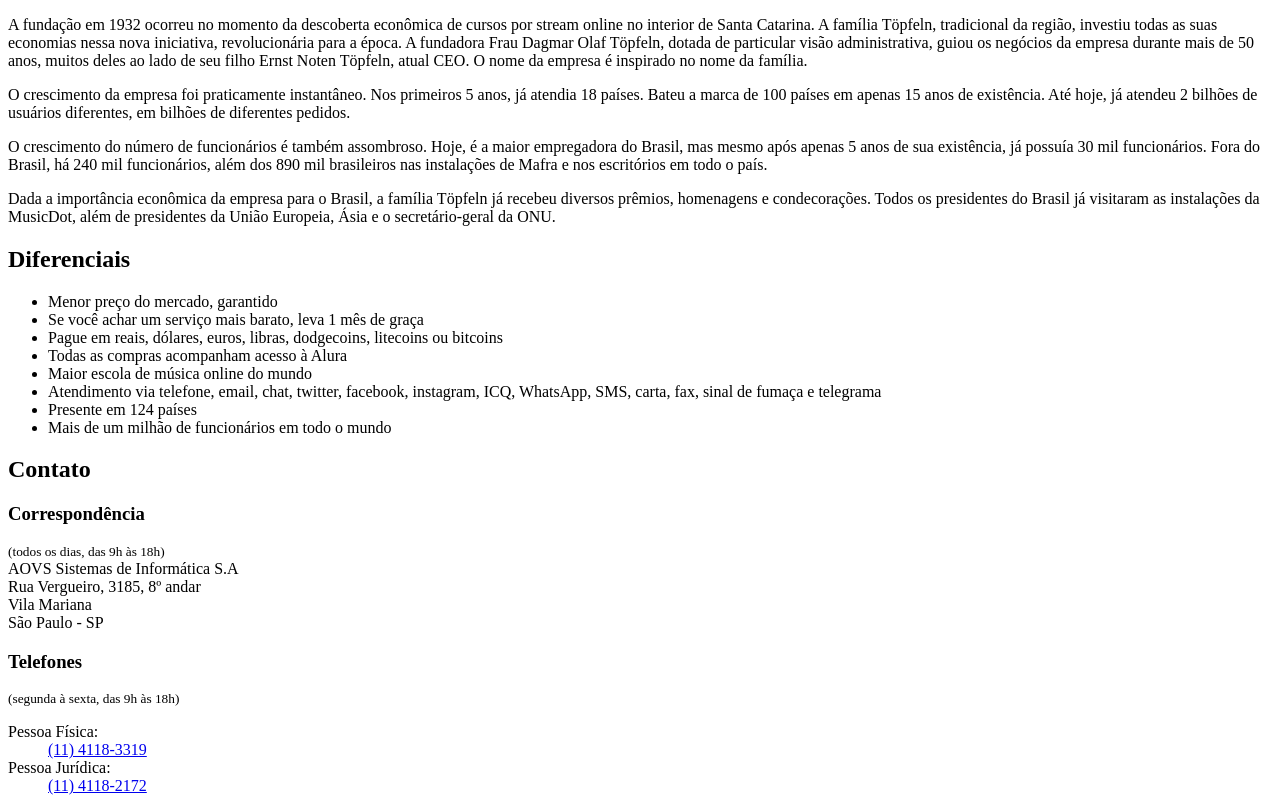
==== commit 6a90083b: "Atualização do music dot" ====
--- a/sobre.html
+++ b/sobre.html
@@ -1,4 +1,4 @@
-<!DOCTYPE html>
+<DOCTYPE html>
 <html lang="pt-br">
 <head>
     <meta charset="UTF-8">
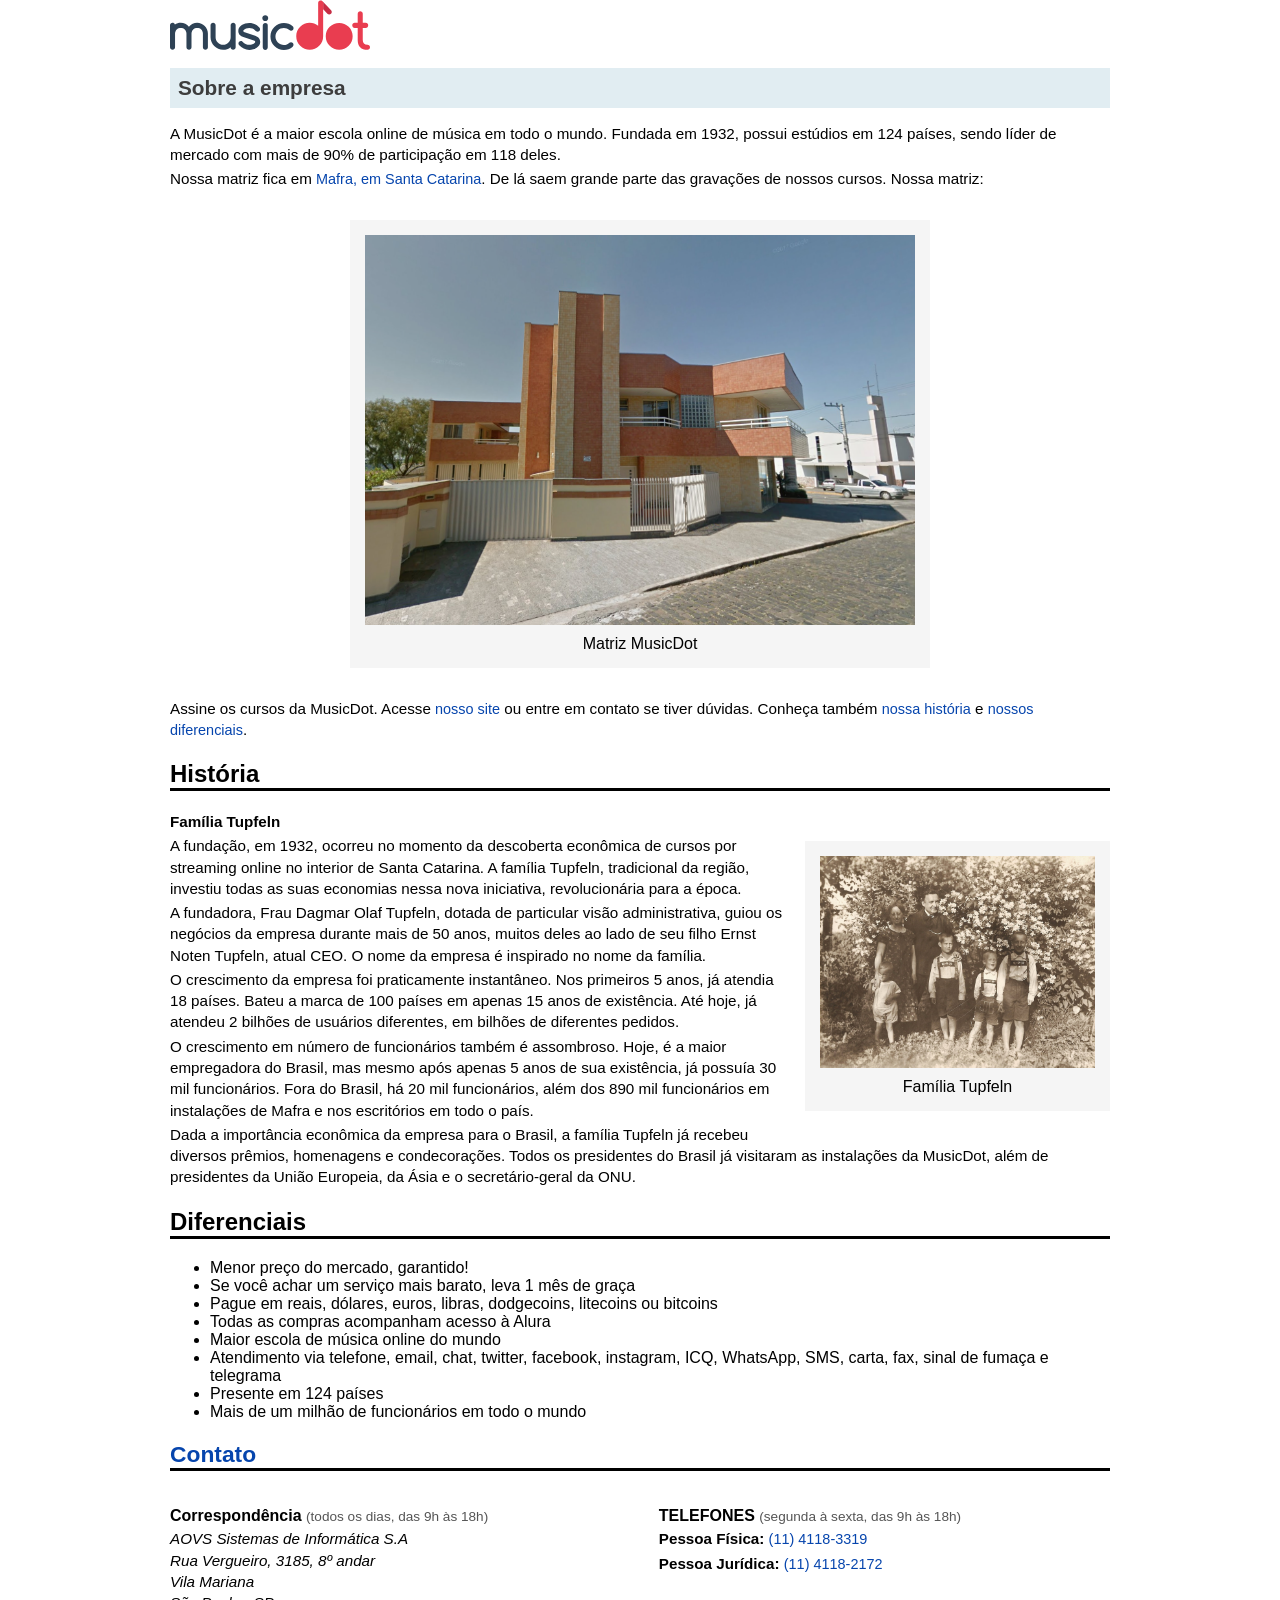
==== commit edc27b0a: "Tópico CSS, Trabalho 1" ====
--- a/sobre.html
+++ b/sobre.html
@@ -1,44 +1,58 @@
-<DOCTYPE html>
-<html lang="pt-br">
+<!DOCTYPE html>
+<html lang="pt-BR">
+
 <head>
-    <meta charset="UTF-8">
-    <meta name="viewport" content="width=device-width, initial-scale=1.0">
-    <title>Sobre MusicDot</title>
+    <meta charset="utf-8">
+    <title>MusicDot | Sobre a empresa</title>
     <link rel="icon" href="img/favicon.ico" type="image/x-icon">
-    <link rel="stylesheet" href="sobre.css">
-    
+    <link rel="stylesheet" href="css/sobre.css">
 </head>
+
 <body>
-    
+<div class="container">
+    <div class="logo">
+        <img src="img/logo.svg" alt="Logo MusicDot">
+    </div>
 
-    <img src="img/logo.svg" alt="Logo da MusicDot com o texto 'music' em cinza e 'dot' em vermelho com d sendo estilizado para parecer uma nota musical">
+    <h1 class="titulo-principal">Sobre a empresa</h1>
 
-    <h1 class="coloridos" >Sobre a empresa</h1>
+    <p>A MusicDot é a maior escola online de música em todo o mundo. Fundada em 1932, possui estúdios em 124 países, sendo líder de mercado com mais de 90% de participação em 118 deles.</p>
 
-    <p>A MusicDot é a maior escola online de música em todo o mundo. Fundada em 1932, possui estúdios em 124 países, sendo líder de mercado com mais de 90% de participação em 118 deles. <br><br>Nossa matriz fica em <a href=" http://maps.google.com.br/?q=190,GabrielDequech,Mafra,SC
-">Mafra, em Santa Catarina</a>. De lá, saem grande parte das gravações de nossos cursos. Nossa matriz:</p>
+    <p>Nossa matriz fica em <a href="https://maps.google.com.br/?q=190,GabrielDequech,Mafra,SC" target="_blank">Mafra, em Santa Catarina</a>. De lá saem grande parte das gravações de nossos cursos. Nossa matriz:</p>
 
-    <figure id="matriz">
-    <img src="img/matriz-musicdot.png" alt="Prédio moderno da matriz da MusicDot em Mafra, Santa Catarina, com fachada em tons de bege e laranja, portão branco e calçada de pedras">
-    <figcaption>Matriz MusicDot</figcaption>
+    <figure class="matriz">
+        <img src="img/matriz-musicdot.png" alt="Foto da matriz da MusicDot">
+        <figcaption>Matriz MusicDot</figcaption>
     </figure>
 
-    <p>Assine os cursos da MusicDot. Acesse <a href="index.html">nosso site</a> ou entre em contato se tiver dúvidas. Conheça também <a href="#H">nossa história</a> e <a href="#d">nossos diferenciais</a>.</p>
+    <p>
+        Assine os cursos da MusicDot. Acesse <a href="index.html">nosso site</a> ou entre em contato se tiver dúvidas. 
+        Conheça também <a href="sobre.html#historia">nossa história</a> e 
+        <a href="sobre.html#diferenciais">nossos diferenciais</a>.
+    </p>
 
-    <h2 id="H">História</h2>
+    <h2 id="historia">História</h2>
 
-    <figure id="familia">
-        <img src="img/familia-tupfeln.jpg" alt="Fotografia antiga em sépia da família Töpfeln com seis pessoas posando ao ar livre, em frente a um arbusto florido. Três crianças estão vestindo roupas tradicionais alemãs.">
-        <figcaption>Familia Töpfeln</figcaption>
+    <figure class="familia">
+        <img src="img/familia-tupfeln.jpg" alt="Foto da Família Tupfeln">
+        <figcaption>Família Tupfeln</figcaption>
     </figure>
 
-    <p>A fundação em 1932 ocorreu no momento da descoberta econômica de cursos por stream online no interior de Santa Catarina. A família Töpfeln, tradicional da região, investiu todas as suas economias nessa nova iniciativa, revolucionária para a época. A fundadora Frau Dagmar Olaf Töpfeln, dotada de particular visão administrativa, guiou os negócios da empresa durante mais de 50 anos, muitos deles ao lado de seu filho Ernst Noten Töpfeln, atual CEO. O nome da empresa é inspirado no nome da família.</p>
+    <p><strong>Família Tupfeln</strong></p>
+
+    <p>A fundação, em 1932, ocorreu no momento da descoberta econômica de cursos por streaming online no interior de Santa Catarina. A família Tupfeln, tradicional da região, investiu todas as suas economias nessa nova iniciativa, revolucionária para a época.</p>
+
+    <p>A fundadora, Frau Dagmar Olaf Tupfeln, dotada de particular visão administrativa, guiou os negócios da empresa durante mais de 50 anos, muitos deles ao lado de seu filho Ernst Noten Tupfeln, atual CEO. O nome da empresa é inspirado no nome da família.</p>
+
     <p>O crescimento da empresa foi praticamente instantâneo. Nos primeiros 5 anos, já atendia 18 países. Bateu a marca de 100 países em apenas 15 anos de existência. Até hoje, já atendeu 2 bilhões de usuários diferentes, em bilhões de diferentes pedidos.</p>
-    <p>O crescimento do número de funcionários é também assombroso. Hoje, é a maior empregadora do Brasil, mas mesmo após apenas 5 anos de sua existência, já possuía 30 mil funcionários. Fora do Brasil, há 240 mil funcionários, além dos 890 mil brasileiros nas instalações de Mafra e nos escritórios em todo o país.</p>
-    <p>Dada a importância econômica da empresa para o Brasil, a família Töpfeln já recebeu diversos prêmios, homenagens e condecorações. Todos os presidentes do Brasil já visitaram as instalações da MusicDot, além de presidentes da União Europeia, Ásia e o secretário-geral da ONU.</p>
-    <h2 id="d">Diferenciais</h2>
+
+    <p>O crescimento em número de funcionários também é assombroso. Hoje, é a maior empregadora do Brasil, mas mesmo após apenas 5 anos de sua existência, já possuía 30 mil funcionários. Fora do Brasil, há 20 mil funcionários, além dos 890 mil funcionários em instalações de Mafra e nos escritórios em todo o país.</p>
+
+    <p>Dada a importância econômica da empresa para o Brasil, a família Tupfeln já recebeu diversos prêmios, homenagens e condecorações. Todos os presidentes do Brasil já visitaram as instalações da MusicDot, além de presidentes da União Europeia, da Ásia e o secretário-geral da ONU.</p>
+
+    <h2 id="diferenciais">Diferenciais</h2>
     <ul>
-        <li>Menor preço do mercado, garantido</li>
+        <li>Menor preço do mercado, garantido!</li>
         <li>Se você achar um serviço mais barato, leva 1 mês de graça</li>
         <li>Pague em reais, dólares, euros, libras, dodgecoins, litecoins ou bitcoins</li>
         <li>Todas as compras acompanham acesso à Alura</li>
@@ -48,34 +62,28 @@
         <li>Mais de um milhão de funcionários em todo o mundo</li>
     </ul>
 
-    <h2 class="coloridos">Contato</h2>
+   <h2 id="contato"><a href="contato.html">Contato</a></h2>
+
     <section>
-    <h3>Correspondência</h3>   
-  
-    <p>
-        <small>(todos os dias, das 9h às 18h)</small><br>
-        AOVS Sistemas de Informática S.A <br>
-        Rua Vergueiro, 3185, 8º andar<br>
-        Vila Mariana<br>
-        São Paulo - SP
-    </p>
-</section>
+        <article>
+            <h3><strong>Correspondência</strong> <small>(todos os dias, das 9h às 18h)</small></h3>
+            <address>
+                AOVS Sistemas de Informática S.A<br>
+                Rua Vergueiro, 3185, 8º andar<br>
+                Vila Mariana<br>
+                São Paulo - SP
+            </address>
+        </article>
 
-<section>
-  <h3>Telefones</h3>
-  <small>(segunda à sexta, das 9h às 18h)</small>
-  <dl>
-    <dt>Pessoa Física:</dt>
-    <dd><a href="tel:+551141183319">(11) 4118-3319</a></dd>
-    <dt>Pessoa Jurídica:</dt>
-    <dd><a href="tel:+551141182172">(11) 4118-2172</a></dd>
-  </dl>
-</section>
+        <article>
+            <h3><strong>TELEFONES</strong> <small>(segunda à sexta, das 9h às 18h)</small></h3>
+            <p><strong>Pessoa Física:</strong> <a href="tel:+551141183319">(11) 4118-3319</a></p>
+            <p><strong>Pessoa Jurídica:</strong> <a href="tel:+551141182172">(11) 4118-2172</a></p>
+        </article>
+    </section>
+</div>
+</body>
 
-</body>
 </html>
 
 
-
-
-
--- a/css/sobre.css
+++ b/css/sobre.css
@@ -0,0 +1,108 @@
+body {
+    font-family: Arial, Helvetica, sans-serif;
+    display: flex;
+    justify-content: center;
+    margin: 0;
+    padding: 0;
+}
+
+.container {
+    width: 940px;
+    margin: 0 auto;
+}
+
+.titulo-principal {
+    color: #3D3D3D;
+    background-color: #E1EDF2;
+    padding: 8px;
+    font-weight: bold;
+    font-size: 1.3em;
+    margin-bottom: 15px;
+}
+
+h2:not(.titulo-principal) {
+    border-bottom: solid;
+    font-weight: bold;
+}
+
+figure {
+    background-color: whitesmoke;
+    display: flex;
+    flex-direction: column;
+    align-items: center;
+    padding: 15px;
+    margin: 30px 0;
+}
+
+figcaption {
+    margin-top: 10px;
+}
+
+figure.matriz figcaption,
+figure.familia figcaption {
+    color: black;
+}
+
+figure img {
+    width: 100%;
+    height: auto;
+}
+
+figure.matriz {
+    width: 550px;
+    margin: 30px auto;
+}
+
+figure.familia {
+    width: 275px;
+    float: right;
+    margin: 30px 0 20px 20px;
+}
+
+section {
+    display: flex;
+    justify-content: space-between;
+    margin-top: 10px;
+    gap: 20px;
+}
+
+section article {
+    width: 48%;
+}
+
+h3 {
+    font-size: 1em;
+    margin-bottom: 3px;
+}
+
+h3 small {
+    font-weight: normal;
+    color: #555;
+    font-size: 0.85em;
+}
+
+address {
+    font-style: italic;
+    line-height: 1.4;
+    margin-top: 3px;
+    font-size: 0.95em;
+}
+
+p {
+    line-height: 1.4;
+    margin: 3px 0;
+    font-size: 0.95em;
+}
+
+a {
+    color: #0645AD;
+    text-decoration: none;
+    font-size: 0.95em;
+}
+
+a:hover {
+    text-decoration: underline;
+}
+
+
+
